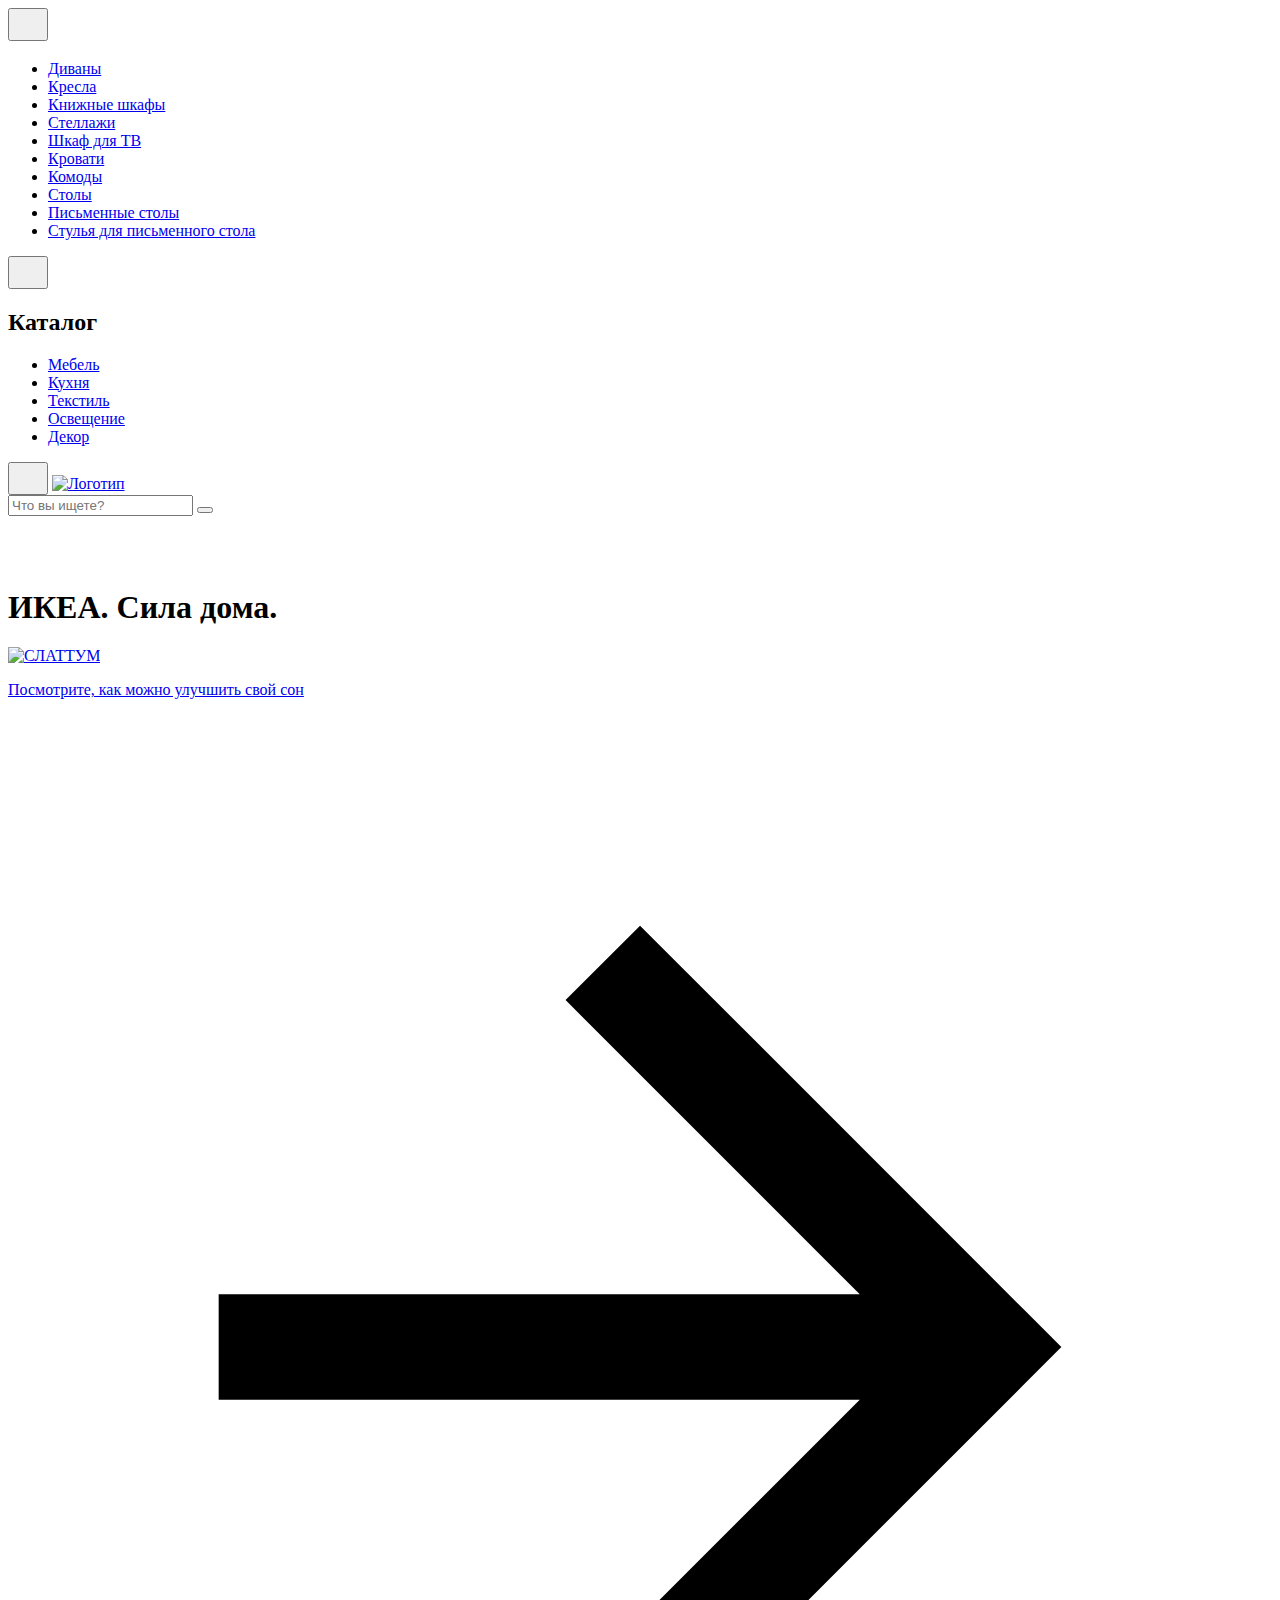
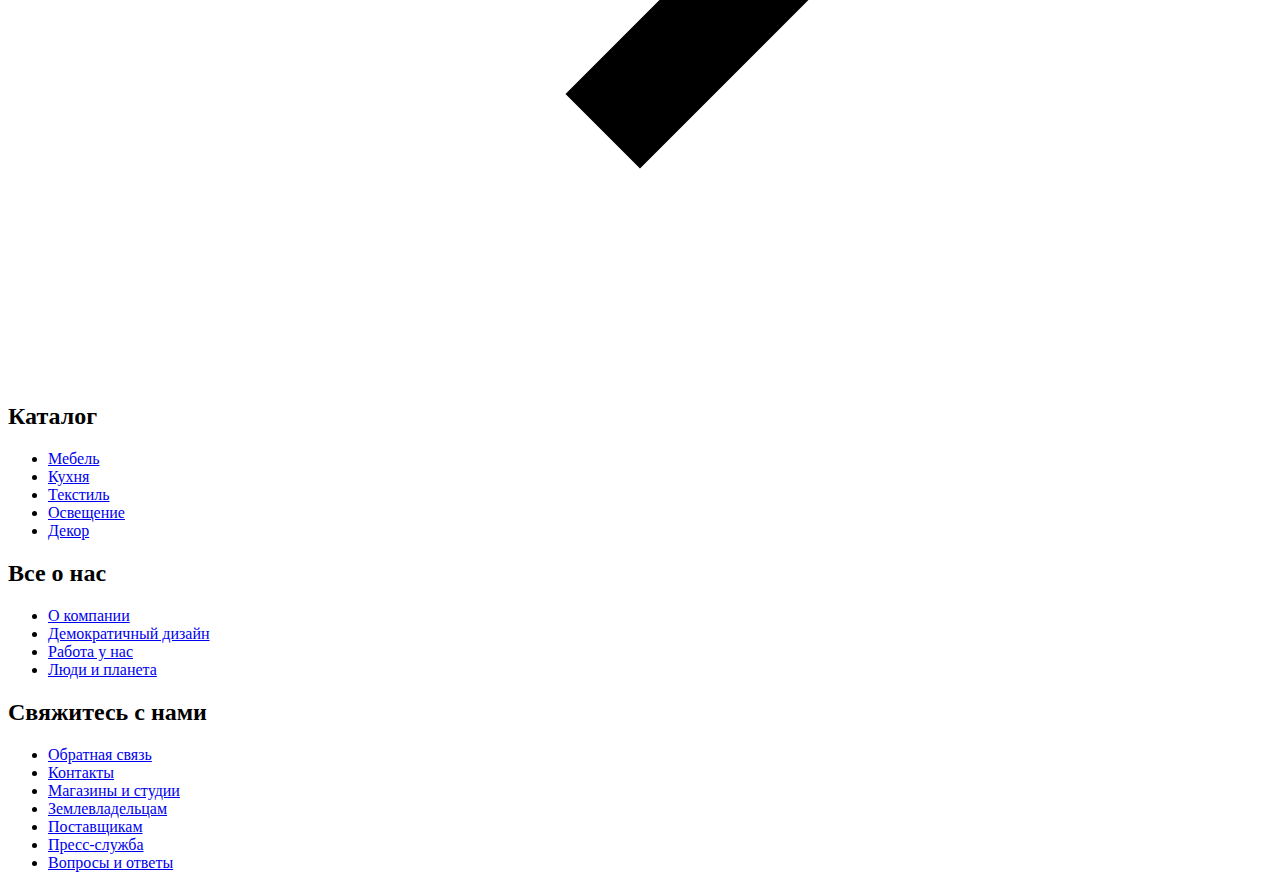
==== index.html @ 3b08dd72 "Added js for sections" ====
<!DOCTYPE html>
<html lang="en">

<head>
    <meta charset="UTF-8">
    <meta name="viewport" content="width=device-width, user-scalable=no, initial-scale=1.0, maximum-scale=1.0, minimum-scale=1.0">
    <meta http-equiv="X-UA-Compatible" content="ie=edge">
    <link rel="apple-touch-icon" sizes="180x180" href="favicon/apple-touch-icon.png">
    <link rel="icon" type="image/png" sizes="32x32" href="favicon/favicon-32x32.png">
    <link rel="icon" type="image/png" sizes="16x16" href="favicon/favicon-16x16.png">
    <link rel="mask-icon" href="favicon/safari-pinned-tab.svg" color="#0058ab">
    <meta name="msapplication-TileColor" content="#0058ab">
    <meta name="theme-color" content="#0058ab">
    <title>ИКЕА - официальный интернет-магазин мебели - IKEA</title>
    <link rel="stylesheet" href="styles/styles.css">

</head>

<body>
    <!-- <header>
        <div class="container">
            <div class="header">
                <button class="btn btn-burger" aria-label="открыть меню">
                <svg focusable="false" class="svg-icon" width="24" height="24" viewBox="0 0 24 24" fill="none"
                     xmlns="http://www.w3.org/2000/svg">
                    <path fill-rule="evenodd" clip-rule="evenodd"
                          d="M20 8H4V6H20V8ZM20 13H4V11H20V13ZM20 18H4V16H20V18Z"></path>
                </svg>
            </button>
                <a href="index.html" class="logo">
                    <img src="image/ikea-logo.svg" alt="Логотип">
                </a>
                <form class="search" method="get" action="goods.html">
                    <input type="search" name="s" maxlength="150" class="search-input" spellcheck="false" aria-label="Искать товары, новинки и вдохновение" aria-placeholder="Искать товары, новинки и вдохновение" placeholder="Что вы ищете?" autocapitalize="off" autocomplete="off"
                        autocorrect="off">
                    <button type="submit" class="btn search-btn" aria-label="найти"></button>
                </form>
                <a href="goods.html?cat=wishlist" class="btn btn-wishlist">
                    <svg focusable="false" class="svg-icon" width="24" height="24" viewBox="0 0 24 24" fill="none" xmlns="http://www.w3.org/2000/svg">
                    <path fill-rule="evenodd" clip-rule="evenodd"
                          d="M12.336 5.52055C14.2336 3.62376 17.3096 3.62401 19.2069 5.52129C20.2067 6.52115 20.6796 7.85005 20.6259 9.15761C20.6151 12.2138 18.4184 14.8654 16.4892 16.6366C15.4926 17.5517 14.5004 18.2923 13.7593 18.8036C13.3879 19.0598 13.0771 19.2601 12.8574 19.3973C12.7475 19.466 12.6601 19.519 12.5992 19.5555C12.5687 19.5737 12.5448 19.5879 12.5279 19.5978L12.5079 19.6094L12.502 19.6129L12.5001 19.614C12.5001 19.614 12.4989 19.6147 11.9999 18.748C11.501 19.6147 11.5005 19.6144 11.5005 19.6144L11.4979 19.6129L11.4919 19.6094L11.472 19.5978C11.4551 19.5879 11.4312 19.5737 11.4007 19.5555C11.3397 19.519 11.2524 19.466 11.1425 19.3973C10.9227 19.2601 10.612 19.0598 10.2405 18.8036C9.49947 18.2923 8.50726 17.5517 7.51063 16.6366C5.58146 14.8654 3.38477 12.2139 3.37399 9.15765C3.32024 7.85008 3.79314 6.52117 4.79301 5.52129C6.69054 3.62376 9.76704 3.62376 11.6646 5.52129L11.9993 5.856L12.3353 5.52129L12.336 5.52055ZM11.9999 18.748L11.5005 19.6144L11.9999 19.9019L12.4989 19.6147L11.9999 18.748ZM11.9999 17.573C12.1727 17.462 12.384 17.3226 12.6236 17.1573C13.3125 16.6821 14.2267 15.9988 15.1366 15.1634C17.0157 13.4381 18.6259 11.2919 18.6259 9.13506V9.11213L18.627 9.08922C18.6626 8.31221 18.3844 7.52727 17.7926 6.9355C16.6762 5.81903 14.866 5.81902 13.7495 6.9355L13.7481 6.93689L11.9965 8.68166L10.2504 6.9355C9.13387 5.81903 7.3237 5.81903 6.20722 6.9355C5.61546 7.52727 5.33724 8.31221 5.3729 9.08922L5.37395 9.11213V9.13507C5.37395 11.2919 6.98418 13.4381 8.86325 15.1634C9.77312 15.9988 10.6874 16.6821 11.3762 17.1573C11.6159 17.3226 11.8271 17.462 11.9999 17.573Z"></path>
                </svg>
                </a>
                <a href="cart.html" class="btn btn-cart">
                    <svg focusable="false" class="svg-icon svg-cart" width="24" height="24" viewBox="0 0 24 24" fill="none" xmlns="http://www.w3.org/2000/svg" style="display: block;">
                    <path fill-rule="evenodd" clip-rule="evenodd"
                          d="M10.9994 4H10.4373L10.1451 4.48017L6.78803 9.99716H3.00001H1.71924L2.02987 11.2397L3.65114 17.7248C3.98501 19.0603 5.18497 19.9972 6.56157 19.9972L17.4385 19.9972C18.8151 19.9972 20.015 19.0603 20.3489 17.7248L21.9702 11.2397L22.2808 9.99716H21H17.2113L13.8539 4.48014L13.5618 4H12.9997H12.0004H10.9994ZM14.8701 9.99716L12.4376 6H12.0004H11.5615L9.12921 9.99716H14.8701ZM5.59142 17.2397L4.28079 11.9972H19.7192L18.4086 17.2397C18.2973 17.6849 17.8973 17.9972 17.4385 17.9972L6.56157 17.9972C6.1027 17.9972 5.70272 17.6849 5.59142 17.2397Z"></path>
                </svg>
                </a>
            </div>
        </div>
    </header> -->
    <main>
        <div class="container">
            <h1 class="main-header">ИКЕА. Сила дома.</h1>
            <aside class="offer">
                <a href="card.html#idd059">
                    <picture>
                        <source srcset="image/b47e07ee97fd5f9bf030d258d462a945.webp" type="image/webp">
                        <img src="image/b47e07ee97fd5f9bf030d258d462a945.jpg" alt="СЛАТТУМ">
                    </picture>

                </a>
                <a class="offer-extra" href="goods.html?subcat=Кровати">
                    <p>Посмотрите, как можно улучшить свой сон</p>
                    <svg focusable="false" viewBox="0 0 24 24" class="offer-arrow" aria-hidden="true">
                    <path fill-rule="evenodd" clip-rule="evenodd"
                          d="M19.2937 12.7074L20.0008 12.0003L19.2938 11.2932L12.0008 3.99927L10.5865 5.41339L16.1727 11.0003H4V13.0003H16.1723L10.5855 18.5868L11.9996 20.0011L19.2937 12.7074Z"></path>
                </svg>
                </a>
            </aside>
        </div>
    </main>
    <!-- <footer>
        <div class="container">
            <div class="footer">
                <div class="footer-catalog">
                    <h2 class="footer-header">Каталог</h2>
                    <ul>
                        <li class="footer-list"><a href="goods.html?cat=Мебель">Мебель</a></li>
                        <li class="footer-list"><a href="goods.html?cat=Кухня">Кухня</a></li>
                        <li class="footer-list"><a href="goods.html?cat=Текстиль">Текстиль</a></li>
                        <li class="footer-list"><a href="goods.html?cat=Освещение">Освещение</a></li>
                        <li class="footer-list"><a href="goods.html?cat=Декор">Декор</a></li>
                    </ul>
                </div>
                <div class="footer-about">
                    <h2 class="footer-header">Все о нас</h2>
                    <ul>
                        <li class="footer-list"><a href="#">О компании</a></li>
                        <li class="footer-list"><a href="#">Демократичный дизайн</a></li>
                        <li class="footer-list"><a href="#">Работа у нас</a></li>
                        <li class="footer-list"><a href="#">Люди и планета</a></li>
                    </ul>
                </div>
                <div class="footer-connection">
                    <h2 class="footer-header">Свяжитесь с нами</h2>
                    <ul>
                        <li class="footer-list"><a href="#">Обратная связь</a></li>
                        <li class="footer-list"><a href="#">Контакты</a></li>
                        <li class="footer-list"><a href="#">Магазины и студии</a></li>
                        <li class="footer-list"><a href="#">Землевладельцам</a></li>
                        <li class="footer-list"><a href="#">Поставщикам</a></li>
                        <li class="footer-list"><a href="#">Пресс-служба</a></li>
                        <li class="footer-list"><a href="#">Вопросы и ответы</a></li>
                    </ul>
                </div>
            </div>
        </div>

    </footer> -->

    <!-- <div class="catalog">
        <button type="button" class="btn btn-close catalog-btn" id="hnf-menu-close-btn" aria-expanded="true" title="Закрыть меню" aria-label="Закрыть меню">
            <svg focusable="false" class="svg-icon" width="24" height="24" viewBox="0 0 24 24" fill="none"
                xmlns="http://www.w3.org/2000/svg">
                <path fill-rule="evenodd" clip-rule="evenodd"
                    d="M12.0002 13.4144L16.9499 18.3642L18.3642 16.9499L13.4144 12.0002L18.3642 7.05044L16.95 5.63623L12.0002 10.586L7.05044 5.63623L5.63623 7.05044L10.586 12.0002L5.63624 16.9499L7.05046 18.3642L12.0002 13.4144Z"></path>
            </svg>
        </button>
        <h2>Каталог</h2>
        <ul class="catalog-list">
            <li class="catalog-list__item active"><a href="goods.html?cat=Мебель">Мебель</a></li>
            <li class="catalog-list__item"><a href="goods.html?cat=Кухня">Кухня</a></li>
            <li class="catalog-list__item"><a href="goods.html?cat=Текстиль">Текстиль</a></li>
            <li class="catalog-list__item"><a href="goods.html?cat=Освещение">Освещение</a></li>
            <li class="catalog-list__item"><a href="goods.html?cat=Декор">Декор</a></li>
        </ul>


    </div> -->

    <!-- <div class="subcatalog">
        <button type="button" class="btn btn-return catalog-btn" aria-expanded="true" title="Закрыть меню" aria-label="Закрыть меню">
        <svg focusable="false" class="svg-icon  hnf-svg-icon" width="24" height="24" viewBox="0 0 24 24" fill="none"
             xmlns="http://www.w3.org/2000/svg">
            <path fill-rule="evenodd" clip-rule="evenodd"
                  d="M4.70613 11.2927L3.99902 11.9997L4.70606 12.7069L11.999 20.0008L13.4133 18.5867L7.82744 13.0001H19.9999V11.0001H7.82729L13.4144 5.41328L12.0002 3.99902L4.70613 11.2927Z"></path>
        </svg>
    </button>
        <h3 class="subcatalog-header">
            <a href="goods.html?cat=Мебель"></a>
        </h3>
        <ul class="subcatalog-list">
            <li class="subcatalog-list__item"><a href="goods.html?subcat=Диваны">Диваны</a></li>
            <li class="subcatalog-list__item"><a href="goods.html?subcat=Кресла">Кресла</a></li>
            <li class="subcatalog-list__item"><a href="goods.html?subcat=Книжные шкафы">Книжные шкафы</a></li>
            <li class="subcatalog-list__item"><a href="goods.html?subcat=Стеллажи">Стеллажи</a></li>
            <li class="subcatalog-list__item"><a href="goods.html?subcat=Шкаф для ТВ">Шкаф для ТВ</a></li>
            <li class="subcatalog-list__item"><a href="goods.html?subcat=Кровати">Кровати</a></li>
            <li class="subcatalog-list__item"><a href="goods.html?subcat=Комоды">Комоды</a></li>
            <li class="subcatalog-list__item"><a href="goods.html?subcat=Столы">Столы</a></li>
            <li class="subcatalog-list__item"><a href="goods.html?subcat=Письменные столы">Письменные столы</a></li>
            <li class="subcatalog-list__item">
                <a href="goods.html?subcat=Стулья для письменного стола">Стулья для письменного стола</a></li>
        </ul>
    </div> -->


    <script src="/script/generateHeader.js" defer></script>
    <script src="/script/generateCatalog.js" defer></script>
    <script src="/script/generateSubcatalog.js" defer></script>
    <script src="/script/generateFooter.js" defer></script>
    <script src="/script/main.js" defer></script>
</body>

</html>
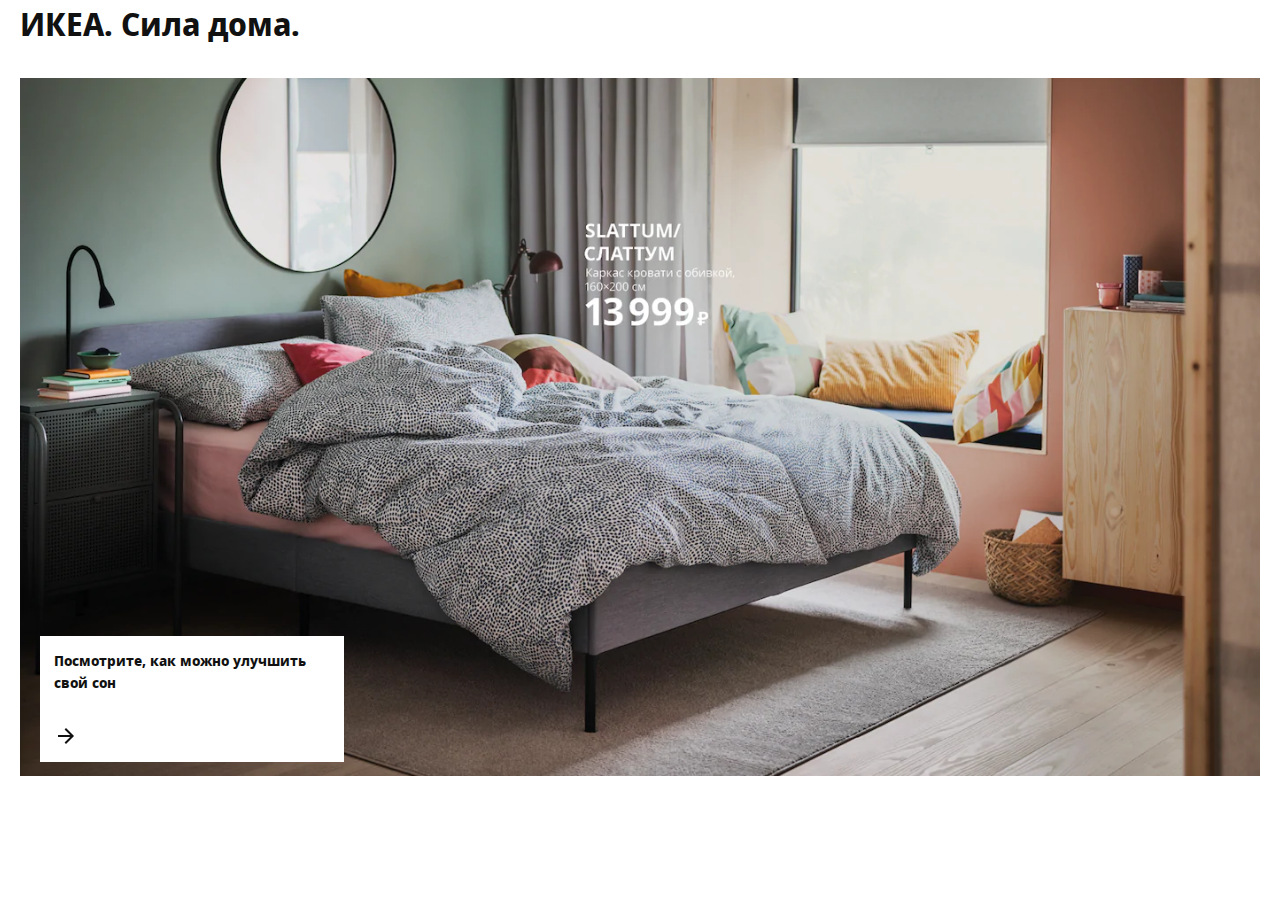
==== commit f75e0ad5: "index.js + getData" ====
--- a/index.html
+++ b/index.html
@@ -17,39 +17,6 @@
 </head>
 
 <body>
-    <!-- <header>
-        <div class="container">
-            <div class="header">
-                <button class="btn btn-burger" aria-label="открыть меню">
-                <svg focusable="false" class="svg-icon" width="24" height="24" viewBox="0 0 24 24" fill="none"
-                     xmlns="http://www.w3.org/2000/svg">
-                    <path fill-rule="evenodd" clip-rule="evenodd"
-                          d="M20 8H4V6H20V8ZM20 13H4V11H20V13ZM20 18H4V16H20V18Z"></path>
-                </svg>
-            </button>
-                <a href="index.html" class="logo">
-                    <img src="image/ikea-logo.svg" alt="Логотип">
-                </a>
-                <form class="search" method="get" action="goods.html">
-                    <input type="search" name="s" maxlength="150" class="search-input" spellcheck="false" aria-label="Искать товары, новинки и вдохновение" aria-placeholder="Искать товары, новинки и вдохновение" placeholder="Что вы ищете?" autocapitalize="off" autocomplete="off"
-                        autocorrect="off">
-                    <button type="submit" class="btn search-btn" aria-label="найти"></button>
-                </form>
-                <a href="goods.html?cat=wishlist" class="btn btn-wishlist">
-                    <svg focusable="false" class="svg-icon" width="24" height="24" viewBox="0 0 24 24" fill="none" xmlns="http://www.w3.org/2000/svg">
-                    <path fill-rule="evenodd" clip-rule="evenodd"
-                          d="M12.336 5.52055C14.2336 3.62376 17.3096 3.62401 19.2069 5.52129C20.2067 6.52115 20.6796 7.85005 20.6259 9.15761C20.6151 12.2138 18.4184 14.8654 16.4892 16.6366C15.4926 17.5517 14.5004 18.2923 13.7593 18.8036C13.3879 19.0598 13.0771 19.2601 12.8574 19.3973C12.7475 19.466 12.6601 19.519 12.5992 19.5555C12.5687 19.5737 12.5448 19.5879 12.5279 19.5978L12.5079 19.6094L12.502 19.6129L12.5001 19.614C12.5001 19.614 12.4989 19.6147 11.9999 18.748C11.501 19.6147 11.5005 19.6144 11.5005 19.6144L11.4979 19.6129L11.4919 19.6094L11.472 19.5978C11.4551 19.5879 11.4312 19.5737 11.4007 19.5555C11.3397 19.519 11.2524 19.466 11.1425 19.3973C10.9227 19.2601 10.612 19.0598 10.2405 18.8036C9.49947 18.2923 8.50726 17.5517 7.51063 16.6366C5.58146 14.8654 3.38477 12.2139 3.37399 9.15765C3.32024 7.85008 3.79314 6.52117 4.79301 5.52129C6.69054 3.62376 9.76704 3.62376 11.6646 5.52129L11.9993 5.856L12.3353 5.52129L12.336 5.52055ZM11.9999 18.748L11.5005 19.6144L11.9999 19.9019L12.4989 19.6147L11.9999 18.748ZM11.9999 17.573C12.1727 17.462 12.384 17.3226 12.6236 17.1573C13.3125 16.6821 14.2267 15.9988 15.1366 15.1634C17.0157 13.4381 18.6259 11.2919 18.6259 9.13506V9.11213L18.627 9.08922C18.6626 8.31221 18.3844 7.52727 17.7926 6.9355C16.6762 5.81903 14.866 5.81902 13.7495 6.9355L13.7481 6.93689L11.9965 8.68166L10.2504 6.9355C9.13387 5.81903 7.3237 5.81903 6.20722 6.9355C5.61546 7.52727 5.33724 8.31221 5.3729 9.08922L5.37395 9.11213V9.13507C5.37395 11.2919 6.98418 13.4381 8.86325 15.1634C9.77312 15.9988 10.6874 16.6821 11.3762 17.1573C11.6159 17.3226 11.8271 17.462 11.9999 17.573Z"></path>
-                </svg>
-                </a>
-                <a href="cart.html" class="btn btn-cart">
-                    <svg focusable="false" class="svg-icon svg-cart" width="24" height="24" viewBox="0 0 24 24" fill="none" xmlns="http://www.w3.org/2000/svg" style="display: block;">
-                    <path fill-rule="evenodd" clip-rule="evenodd"
-                          d="M10.9994 4H10.4373L10.1451 4.48017L6.78803 9.99716H3.00001H1.71924L2.02987 11.2397L3.65114 17.7248C3.98501 19.0603 5.18497 19.9972 6.56157 19.9972L17.4385 19.9972C18.8151 19.9972 20.015 19.0603 20.3489 17.7248L21.9702 11.2397L22.2808 9.99716H21H17.2113L13.8539 4.48014L13.5618 4H12.9997H12.0004H10.9994ZM14.8701 9.99716L12.4376 6H12.0004H11.5615L9.12921 9.99716H14.8701ZM5.59142 17.2397L4.28079 11.9972H19.7192L18.4086 17.2397C18.2973 17.6849 17.8973 17.9972 17.4385 17.9972L6.56157 17.9972C6.1027 17.9972 5.70272 17.6849 5.59142 17.2397Z"></path>
-                </svg>
-                </a>
-            </div>
-        </div>
-    </header> -->
     <main>
         <div class="container">
             <h1 class="main-header">ИКЕА. Сила дома.</h1>
@@ -71,97 +38,8 @@
             </aside>
         </div>
     </main>
-    <!-- <footer>
-        <div class="container">
-            <div class="footer">
-                <div class="footer-catalog">
-                    <h2 class="footer-header">Каталог</h2>
-                    <ul>
-                        <li class="footer-list"><a href="goods.html?cat=Мебель">Мебель</a></li>
-                        <li class="footer-list"><a href="goods.html?cat=Кухня">Кухня</a></li>
-                        <li class="footer-list"><a href="goods.html?cat=Текстиль">Текстиль</a></li>
-                        <li class="footer-list"><a href="goods.html?cat=Освещение">Освещение</a></li>
-                        <li class="footer-list"><a href="goods.html?cat=Декор">Декор</a></li>
-                    </ul>
-                </div>
-                <div class="footer-about">
-                    <h2 class="footer-header">Все о нас</h2>
-                    <ul>
-                        <li class="footer-list"><a href="#">О компании</a></li>
-                        <li class="footer-list"><a href="#">Демократичный дизайн</a></li>
-                        <li class="footer-list"><a href="#">Работа у нас</a></li>
-                        <li class="footer-list"><a href="#">Люди и планета</a></li>
-                    </ul>
-                </div>
-                <div class="footer-connection">
-                    <h2 class="footer-header">Свяжитесь с нами</h2>
-                    <ul>
-                        <li class="footer-list"><a href="#">Обратная связь</a></li>
-                        <li class="footer-list"><a href="#">Контакты</a></li>
-                        <li class="footer-list"><a href="#">Магазины и студии</a></li>
-                        <li class="footer-list"><a href="#">Землевладельцам</a></li>
-                        <li class="footer-list"><a href="#">Поставщикам</a></li>
-                        <li class="footer-list"><a href="#">Пресс-служба</a></li>
-                        <li class="footer-list"><a href="#">Вопросы и ответы</a></li>
-                    </ul>
-                </div>
-            </div>
-        </div>
 
-    </footer> -->
-
-    <!-- <div class="catalog">
-        <button type="button" class="btn btn-close catalog-btn" id="hnf-menu-close-btn" aria-expanded="true" title="Закрыть меню" aria-label="Закрыть меню">
-            <svg focusable="false" class="svg-icon" width="24" height="24" viewBox="0 0 24 24" fill="none"
-                xmlns="http://www.w3.org/2000/svg">
-                <path fill-rule="evenodd" clip-rule="evenodd"
-                    d="M12.0002 13.4144L16.9499 18.3642L18.3642 16.9499L13.4144 12.0002L18.3642 7.05044L16.95 5.63623L12.0002 10.586L7.05044 5.63623L5.63623 7.05044L10.586 12.0002L5.63624 16.9499L7.05046 18.3642L12.0002 13.4144Z"></path>
-            </svg>
-        </button>
-        <h2>Каталог</h2>
-        <ul class="catalog-list">
-            <li class="catalog-list__item active"><a href="goods.html?cat=Мебель">Мебель</a></li>
-            <li class="catalog-list__item"><a href="goods.html?cat=Кухня">Кухня</a></li>
-            <li class="catalog-list__item"><a href="goods.html?cat=Текстиль">Текстиль</a></li>
-            <li class="catalog-list__item"><a href="goods.html?cat=Освещение">Освещение</a></li>
-            <li class="catalog-list__item"><a href="goods.html?cat=Декор">Декор</a></li>
-        </ul>
-
-
-    </div> -->
-
-    <!-- <div class="subcatalog">
-        <button type="button" class="btn btn-return catalog-btn" aria-expanded="true" title="Закрыть меню" aria-label="Закрыть меню">
-        <svg focusable="false" class="svg-icon  hnf-svg-icon" width="24" height="24" viewBox="0 0 24 24" fill="none"
-             xmlns="http://www.w3.org/2000/svg">
-            <path fill-rule="evenodd" clip-rule="evenodd"
-                  d="M4.70613 11.2927L3.99902 11.9997L4.70606 12.7069L11.999 20.0008L13.4133 18.5867L7.82744 13.0001H19.9999V11.0001H7.82729L13.4144 5.41328L12.0002 3.99902L4.70613 11.2927Z"></path>
-        </svg>
-    </button>
-        <h3 class="subcatalog-header">
-            <a href="goods.html?cat=Мебель"></a>
-        </h3>
-        <ul class="subcatalog-list">
-            <li class="subcatalog-list__item"><a href="goods.html?subcat=Диваны">Диваны</a></li>
-            <li class="subcatalog-list__item"><a href="goods.html?subcat=Кресла">Кресла</a></li>
-            <li class="subcatalog-list__item"><a href="goods.html?subcat=Книжные шкафы">Книжные шкафы</a></li>
-            <li class="subcatalog-list__item"><a href="goods.html?subcat=Стеллажи">Стеллажи</a></li>
-            <li class="subcatalog-list__item"><a href="goods.html?subcat=Шкаф для ТВ">Шкаф для ТВ</a></li>
-            <li class="subcatalog-list__item"><a href="goods.html?subcat=Кровати">Кровати</a></li>
-            <li class="subcatalog-list__item"><a href="goods.html?subcat=Комоды">Комоды</a></li>
-            <li class="subcatalog-list__item"><a href="goods.html?subcat=Столы">Столы</a></li>
-            <li class="subcatalog-list__item"><a href="goods.html?subcat=Письменные столы">Письменные столы</a></li>
-            <li class="subcatalog-list__item">
-                <a href="goods.html?subcat=Стулья для письменного стола">Стулья для письменного стола</a></li>
-        </ul>
-    </div> -->
-
-
-    <script src="/script/generateHeader.js" defer></script>
-    <script src="/script/generateCatalog.js" defer></script>
-    <script src="/script/generateSubcatalog.js" defer></script>
-    <script src="/script/generateFooter.js" defer></script>
-    <script src="/script/main.js" defer></script>
+    <script src="/script/index.js" defer type="module"></script>
 </body>
 
 </html>--- a/styles/styles.css
+++ b/styles/styles.css
@@ -0,0 +1,1008 @@
+/*
+* Prefixed by https://autoprefixer.github.io
+* PostCSS: v7.0.29,
+* Autoprefixer: v9.7.6
+* Browsers: last 4 version
+*/
+
+@font-face {
+    font-family: 'Noto Sans';
+    src: local('Noto Sans Display Regular'), local('NotoSansDisplay-Regular'), url('../fonts/Notosansdisplayregular.woff2') format('woff2'), url('../fonts/Notosansdisplayregular.woff') format('woff');
+    font-weight: 400;
+    font-style: normal;
+}
+
+@font-face {
+    font-family: 'Noto Sans';
+    src: local('Noto Sans Display Italic'), local('NotoSansDisplay-Italic'), url('../fonts/Notosansdisplayitalic.woff2') format('woff2'), url('../fonts/Notosansdisplayitalic.woff') format('woff');
+    font-weight: 400;
+    font-style: italic;
+}
+
+@font-face {
+    font-family: 'Noto Sans';
+    src: local('Noto Sans Display Bold'), local('NotoSansDisplay-Bold'), url('../fonts/Notosansdisplaybold.woff2') format('woff2'), url('../fonts/Notosansdisplaybold.woff') format('woff');
+    font-weight: 700;
+    font-style: normal;
+}
+
+@font-face {
+    font-family: 'Noto Sans';
+    src: local('Noto Sans Display Bold Italic'), local('NotoSansDisplay-BoldItalic'), url('../fonts/Notosansdisplaybolditalic.woff2') format('woff2'), url('../fonts/Notosansdisplaybolditalic.woff') format('woff');
+    font-weight: 700;
+    font-style: italic;
+}
+
+html {
+    -webkit-box-sizing: border-box;
+    box-sizing: border-box;
+}
+
+*,
+*::before,
+*::after {
+    -webkit-box-sizing: inherit;
+    box-sizing: inherit;
+}
+
+body {
+    min-width: 320px;
+    margin: 0;
+    background-color: #fff;
+    /*под проект*/
+    font-family: Noto Sans, Arial, sans-serif;
+    /*в "" свой шрифт под проект*/
+    font-size: 16px;
+    color: #111;
+    line-height: 1.5;
+    -webkit-font-smoothing: subpixel-antialiased;
+}
+
+button,
+input {
+    font: inherit;
+}
+
+button {
+    cursor: pointer;
+}
+
+img {
+    max-width: 100%;
+    width: 100%;
+    height: auto;
+}
+
+a {
+    text-decoration: none;
+    color: inherit;
+}
+
+ul {
+    list-style: none;
+    padding: 0;
+    margin: 0;
+}
+
+h1,
+h2,
+h3,
+p {
+    padding: 0;
+    margin: 0;
+}
+
+
+/* container */
+
+.container {
+    max-width: 100rem;
+    margin: 0 auto;
+    padding: 0 1.25rem;
+}
+
+.visually-hidden {
+    position: absolute !important;
+    clip: rect(1px 1px 1px 1px);
+    clip: rect(1px, 1px, 1px, 1px);
+    padding: 0 !important;
+    border: 0 !important;
+    height: 1px !important;
+    width: 1px !important;
+    overflow: hidden;
+}
+
+
+/* при работе с float */
+
+.clearfix::after {
+    content: "";
+    display: table;
+    clear: both;
+}
+
+header {
+    margin-bottom: 3.75rem;
+}
+
+.header {
+    display: -ms-grid;
+    display: grid;
+    grid-gap: 1.25rem;
+    -ms-grid-columns: 2fr 1.25rem 2fr 1.25rem 16fr 1.25rem 1fr 1.25rem 1fr;
+    grid-template-columns: 2fr 2fr 16fr 1fr 1fr;
+    -webkit-box-align: center;
+    -ms-flex-align: center;
+    align-items: center;
+    padding: 1.75rem 0;
+}
+
+footer {
+    background-color: #f5f5f5;
+    margin-top: 3.75rem;
+    padding: 3.75rem 0 0 0;
+}
+
+.footer {
+    display: -ms-grid;
+    display: grid;
+    -ms-grid-columns: 1fr 1fr 1fr;
+    grid-template-columns: 1fr 1fr 1fr;
+}
+
+.main-header {
+    margin-bottom: 1.875rem
+}
+
+.btn {
+    background-color: transparent;
+    outline: transparent;
+    border-radius: 50%;
+    width: 40px;
+    height: 40px;
+    display: -webkit-box;
+    display: -ms-flexbox;
+    display: flex;
+    -webkit-box-align: center;
+    -ms-flex-align: center;
+    align-items: center;
+    -webkit-box-pack: center;
+    -ms-flex-pack: center;
+    justify-content: center;
+    border: 1px solid transparent;
+}
+
+.btn:hover {
+    background-color: #f5f5f5;
+    color: #111;
+}
+
+.svg-icon {
+    fill: currentColor;
+}
+
+.logo {
+    text-align: center;
+    width: 75px;
+    height: 30px;
+}
+
+.search {
+    position: relative;
+    -webkit-box-flex: 1;
+    -ms-flex-positive: 1;
+    flex-grow: 1;
+    height: 50px;
+    margin: 0 40px;
+}
+
+.search-input {
+    -webkit-appearance: none;
+    -moz-appearance: none;
+    appearance: none;
+    background-color: #f5f5f5;
+    display: block;
+    appearance: none;
+    width: 100%;
+    height: 100%;
+    padding: .5rem 3.5rem;
+    margin: 0 auto;
+    line-height: 1.5;
+    border: 0;
+    border-radius: 50em;
+    outline: 0;
+    -webkit-box-shadow: none;
+    box-shadow: none;
+    -webkit-transition: background .2s;
+    -o-transition: background .2s;
+    transition: background .2s;
+}
+
+.search-btn {
+    position: absolute;
+    top: 0.9rem;
+    right: 0.9rem;
+    background-image: url("data:image/svg+xml;charset=utf-8,%3Csvg width='16' height='17' fill='%23484848' xmlns='http://www.w3.org/2000/svg'%3E%3Cpath fill-rule='evenodd' clip-rule='evenodd' d='M6.5 11a4.5 4.5 0 110-9 4.5 4.5 0 010 9zm4.968-.307a6.5 6.5 0 10-1.514 1.315l3.996 3.996 1.414-1.414-3.896-3.897z'/%3E%3C/svg%3E");
+    background-repeat: no-repeat;
+    background-size: contain;
+    width: 2.5rem;
+    height: 1.5rem;
+    background-position: center;
+}
+
+.offer {
+    position: relative;
+}
+
+.offer-extra {
+    position: absolute;
+    padding: .9rem;
+    color: #111;
+    left: 1.25rem;
+    bottom: 1.25rem;
+    display: -webkit-box;
+    display: -ms-flexbox;
+    display: flex;
+    background: #fff;
+    -webkit-box-orient: vertical;
+    -webkit-box-direction: normal;
+    -ms-flex-direction: column;
+    flex-direction: column;
+    -webkit-box-align: start;
+    -ms-flex-align: start;
+    align-items: flex-start;
+    max-width: 19rem;
+    min-width: 13rem;
+    font-size: .9rem;
+    line-height: 1.5;
+    font-weight: bold;
+    word-break: break-word;
+}
+
+.offer-arrow {
+    display: inline-block;
+    height: 1.5rem;
+    width: 1.5rem;
+    vertical-align: middle;
+    fill: currentColor;
+    margin-top: 1.875rem;
+}
+
+.footer-header {
+    line-height: 2rem;
+    font-size: 1.25rem;
+    padding: 0 0 1rem 0;
+}
+
+.footer-list {
+    margin-bottom: .8rem;
+}
+
+.footer-list>a {
+    color: #484848;
+}
+
+.footer-list>a:hover {
+    color: #111;
+    text-decoration: underline;
+}
+
+.catalog {
+    position: fixed;
+    z-index: 999;
+    top: 0;
+    left: -100%;
+    bottom: 0;
+    background-color: #fff;
+    overflow-y: auto;
+    overflow-x: hidden;
+    -webkit-transition: left 0.2s 0s;
+    -o-transition: left 0.2s 0s;
+    transition: left 0.2s 0s;
+    width: 20rem;
+    padding: 6rem 4rem 3rem;
+}
+
+.catalog.open {
+    left: 0;
+}
+
+.catalog-btn {
+    position: absolute;
+    top: 3rem;
+    left: 3rem;
+}
+
+.catalog-list__item,
+.subcatalog-list__item {
+    cursor: pointer;
+    color: #111;
+}
+
+.catalog-list__item a,
+.subcatalog-list__item a {
+    text-decoration: underline;
+    display: block;
+}
+
+.catalog-list__item a {
+    padding: .5rem 1.5rem .5rem 0;
+}
+
+.subcatalog-list__item a {
+    padding: .5rem 0;
+}
+
+.catalog-list__item:hover a,
+.subcatalog-list__item:hover a {
+    text-decoration: underline;
+}
+
+.catalog-list__item.active {
+    background-repeat: no-repeat;
+    background-position: right 0 center;
+    background-image: url('data:image/svg+xml;utf8,<svg width="24" height="24" viewBox="0 0 24 24" fill="none" xmlns="http://www.w3.org/2000/svg"><path fill-rule="evenodd" clip-rule="evenodd" d="M15.5996 11.9999L9.81456 17.7857L8.40026 16.3716L12.7714 11.9999L8.40026 7.62823L9.81457 6.21411L15.5996 11.9999Z" fill="%23959595"/></svg>');
+}
+
+.subcatalog {
+    position: fixed;
+    z-index: 998;
+    top: 0;
+    left: -100%;
+    bottom: 0;
+    background-color: #fff;
+    overflow-y: auto;
+    overflow-x: hidden;
+    -webkit-transition: left, right 0.2s 0s;
+    -o-transition: left, right 0.2s 0s;
+    transition: left, right 0.2s 0s;
+    width: 25rem;
+    padding: 6rem 4rem 3rem;
+    border-left: 2px solid #ccc;
+}
+
+.subcatalog.subopen {
+    left: 20rem;
+    display: block;
+}
+
+.overlay {
+    display: block;
+    position: fixed;
+    z-index: 899;
+    top: 0;
+    bottom: 0;
+    right: 0;
+    left: 0;
+    background-color: black;
+    -webkit-transition: all .2s ease;
+    -o-transition: all .2s ease;
+    transition: all .2s ease;
+    opacity: 0;
+    pointer-events: none;
+}
+
+.overlay.active {
+    opacity: 0.25;
+    pointer-events: all;
+}
+
+.wrapper {
+    position: relative;
+    margin-top: 4rem;
+}
+
+.wrapper:before {
+    content: '';
+    width: calc(100% + 2rem);
+    display: block;
+    position: absolute;
+    top: -2rem;
+    z-index: 99;
+    margin: 0 -1rem;
+    border-bottom: 1px solid #dfdfdf;
+}
+
+.good {
+    display: -ms-grid;
+    display: grid;
+    -ms-grid-columns: minmax(0, 1fr) 1.25rem minmax(0, 1fr) 1.25rem minmax(0, 1fr) 1.25rem minmax(0, 1fr) 1.25rem minmax(0, 1fr) 1.25rem minmax(0, 1fr) 1.25rem minmax(0, 1fr) 1.25rem minmax(0, 1fr) 1.25rem minmax(0, 1fr) 1.25rem minmax(0, 1fr) 1.25rem minmax(0, 1fr) 1.25rem minmax(0, 1fr);
+    grid-template-columns: repeat(12, minmax(0, 1fr));
+    grid-column-gap: 1.25rem;
+    padding-top: 2rem;
+}
+
+.good-images {
+    display: -webkit-box;
+    display: -ms-flexbox;
+    display: flex;
+    -ms-flex-wrap: wrap;
+    flex-wrap: wrap;
+    -ms-grid-column: 1;
+    grid-column-start: 1;
+    -ms-grid-column-span: 8;
+    grid-column-end: 9;
+    -ms-flex-pack: distribute;
+    justify-content: space-around;
+}
+
+.good-image__item {
+    width: calc(50% - 1.25rem);
+    margin-left: .625rem;
+    margin-right: .625rem;
+    min-height: 500px;
+}
+
+.good-item {
+    -ms-grid-column: 9;
+    grid-column-start: 9;
+    -ms-grid-column-span: 4;
+    grid-column-end: 13;
+    padding: 0 2.5rem;
+}
+
+.good-item__section {
+    margin-bottom: 2.5rem;
+}
+
+.good-item__new {
+    display: none;
+}
+
+.good-item__empty {
+    display: none;
+}
+
+.not-in-stock .good-item__empty {
+    display: block;
+}
+
+.not-in-stock .btn-good {
+    display: none;
+}
+
+.good-item__header {
+    font-size: 1.375rem;
+    line-height: 1.5;
+    font-weight: 700;
+    text-transform: uppercase;
+    margin-bottom: .3rem;
+}
+
+.good-item__description {
+    line-height: 1.5;
+    letter-spacing: 0;
+    font-weight: 400;
+    color: #484848;
+    font-size: .875rem;
+}
+
+.good-item__price {
+    white-space: nowrap;
+    text-align: right;
+}
+
+.good-item__section {
+    display: -webkit-box;
+    display: -ms-flexbox;
+    display: flex;
+    -webkit-box-pack: justify;
+    -ms-flex-pack: justify;
+    justify-content: space-between;
+}
+
+.good-item__price-value {
+    line-height: 1.1875;
+    font-size: 1.375rem;
+}
+
+.good-item__currency {
+    line-height: .9;
+    font-size: .6875rem;
+    vertical-align: text-top;
+}
+
+.not-in-stock .good-item__price-value,
+.not-in-stock .good-item__currency {
+    display: none;
+}
+
+.good-item__buttons {
+    display: -webkit-box;
+    display: -ms-flexbox;
+    display: flex;
+    -webkit-box-pack: justify;
+    -ms-flex-pack: justify;
+    justify-content: space-between;
+    -webkit-box-align: center;
+    -ms-flex-align: center;
+    align-items: center;
+    width: 100%;
+}
+
+.btn-good {
+    margin-right: 1rem;
+    -webkit-box-flex: 1;
+    -ms-flex-positive: 1;
+    flex-grow: 1;
+    -ms-flex-negative: 1;
+    flex-shrink: 1;
+    position: relative;
+    background: #0058a3;
+    color: #fff;
+    border-radius: 52px;
+    padding: 0 2rem;
+    display: -webkit-box;
+    display: -ms-flexbox;
+    display: flex;
+    height: 3.5rem;
+    -webkit-box-align: center;
+    -ms-flex-align: center;
+    align-items: center;
+}
+
+.btn-good-svg {
+    margin-right: .5rem;
+    vertical-align: top;
+    -ms-flex-negative: 0;
+    flex-shrink: 0;
+    display: inline-block;
+    height: 1.5rem;
+    width: 1.5rem;
+    fill: #fff;
+}
+
+.btn-good:hover {
+    color: #0058a3;
+}
+
+.btn-good:hover .btn-good-svg {
+    fill: #0058a3;
+}
+
+.btn-good__label {
+    text-align: center;
+    border: 0;
+    font-weight: 700;
+    font-size: .875rem;
+    line-height: 1.42857;
+}
+
+.btn-add-wishlist {
+    background: rgba(0, 0, 0, 0);
+    color: #111;
+    border-radius: 40px;
+    padding: 0 .9375rem;
+    border: 1px solid #dfdfdf;
+    height: 3.5rem;
+    width: 3.5rem;
+    margin-left: auto;
+}
+
+.btn-add-wishlist__svg {
+    height: 1.5rem;
+    width: 1.5rem;
+}
+
+.btn-add-wishlist:hover .btn-add-wishlist__svg {
+    fill: red;
+}
+
+.btn-add-wishlist.contains-wishlist .btn-add-wishlist__svg {
+    fill: red;
+}
+
+.btn-add-wishlist:hover.contains-wishlist .btn-add-wishlist__svg {
+    fill: black;
+}
+
+.goods-list {
+    display: -ms-grid;
+    display: grid;
+    grid-template-columns: repeat(4, 1fr);
+    grid-gap: 1.25rem;
+}
+
+.goods-list__item {
+    margin-bottom: 2rem;
+}
+
+.goods-item {
+    position: relative;
+    display: -webkit-box;
+    display: -ms-flexbox;
+    display: flex;
+    -webkit-box-orient: vertical;
+    -webkit-box-direction: normal;
+    -ms-flex-direction: column;
+    flex-direction: column;
+    -webkit-box-pack: justify;
+    -ms-flex-pack: justify;
+    justify-content: space-between;
+    height: 100%;
+}
+
+.goods-item__img {
+    height: 380px;
+    display: table-cell;
+    vertical-align: middle
+}
+
+.btn-add-card {
+    position: absolute;
+    opacity: 0;
+    -webkit-transition: opacity 0.2s 0s;
+    -o-transition: opacity 0.2s 0s;
+    transition: opacity 0.2s 0s;
+    right: 1rem;
+    bottom: 0.5rem;
+    background-color: rgb(0, 88, 163);
+    border: 1px solid rgb(0, 88, 163);
+    background-repeat: no-repeat;
+    background-position: center;
+    background-image: url("data:image/svg+xml;utf8,<svg width='24' height='24' xmlns='http://www.w3.org/2000/svg' viewBox='0 0 24 24'><path fill-rule='evenodd' clip-rule='evenodd' d='M10.4372 4H10.9993H12.0003H12.9996H13.5616L13.8538 4.48014L17.2112 9.99713H21H22.2806L21.9702 11.2396L21.5303 13H19.4688L19.7194 11.9971H4.28079L5.59143 17.2397C5.70272 17.6848 6.1027 17.9971 6.56157 17.9971H15V19.9971H6.56157C5.18496 19.9971 3.98502 19.0602 3.65114 17.7247L2.02987 11.2397L1.71924 9.99713H3.00002H6.78793L10.145 4.48017L10.4372 4ZM12.4375 6L14.87 9.99713H9.12911L11.5614 6H12.0003H12.4375ZM17.9961 16V14H19.9961V16H21.9961V18H19.9961V20H17.9961V18H15.9961V16H17.9961Z' fill='white' /></svg>");
+}
+
+.btn-add-card:hover {
+    background-color: rgb(255, 255, 255);
+    background-image: url("data:image/svg+xml;utf8,<svg width='24' height='24' xmlns='http://www.w3.org/2000/svg' viewBox='0 0 24 24'><path fill-rule='evenodd' clip-rule='evenodd' d='M10.4372 4H10.9993H12.0003H12.9996H13.5616L13.8538 4.48014L17.2112 9.99713H21H22.2806L21.9702 11.2396L21.5303 13H19.4688L19.7194 11.9971H4.28079L5.59143 17.2397C5.70272 17.6848 6.1027 17.9971 6.56157 17.9971H15V19.9971H6.56157C5.18496 19.9971 3.98502 19.0602 3.65114 17.7247L2.02987 11.2397L1.71924 9.99713H3.00002H6.78793L10.145 4.48017L10.4372 4ZM12.4375 6L14.87 9.99713H9.12911L11.5614 6H12.0003H12.4375ZM17.9961 16V14H19.9961V16H21.9961V18H19.9961V20H17.9961V18H15.9961V16H17.9961Z' fill='rgb(0, 88, 163)' /></svg>");
+}
+
+.goods-item:hover .btn-add-card {
+    opacity: 1;
+}
+
+.goods-item__header {
+    margin-top: auto;
+    margin-bottom: 1rem;
+}
+
+.goods-item__new {
+    line-height: 1.42857;
+    color: #ca5008;
+    font-weight: 700;
+    font-size: 0.8rem;
+}
+
+.goods-item__link {
+    display: block;
+    height: 100%;
+}
+
+.goods-item__description {
+    margin-bottom: 1rem;
+    font-size: .875rem;
+    line-height: 1.42857;
+}
+
+.goods-item__price {
+    min-height: calc(40px + 0.5rem);
+    padding-bottom: 0.5rem;
+    font-weight: 700;
+}
+
+.goods-item__price-value {
+    font-size: 1.375rem;
+}
+
+.goods-item__currency {
+    line-height: .9;
+    font-size: .6875rem;
+    vertical-align: text-top;
+}
+
+.breadcrumb__list-item {
+    display: inline;
+}
+
+.breadcrumb__list-item:after {
+    content: "\0203A";
+    display: inline;
+    margin: 0 .3125rem;
+    font-size: 1rem;
+    line-height: 1.125;
+}
+
+.breadcrumb__list-item:last-child:after {
+    content: "";
+}
+
+.breadcrumb__link {
+    font-size: .75rem;
+    line-height: 1.5;
+    font-weight: 400;
+    vertical-align: middle;
+}
+
+.breadcrumb__list-item:last-child .breadcrumb__link {
+    color: #484848;
+    pointer-events: none;
+    cursor: auto;
+}
+
+.cart-wrapper {
+    max-width: 768px;
+}
+
+.cart-header {
+    text-align: center;
+}
+
+.product {
+    display: -ms-grid;
+    display: grid;
+    -ms-grid-columns: 152px 4fr 6fr;
+    grid-template-columns: 152px 4fr 6fr;
+    -ms-grid-rows: auto;
+    grid-template-rows: auto;
+    font-size: .81rem;
+    line-height: 1.385;
+}
+
+.product>*:nth-child(1) {
+    -ms-grid-row: 1;
+    -ms-grid-column: 1;
+}
+
+.product>*:nth-child(2) {
+    -ms-grid-row: 1;
+    -ms-grid-column: 2;
+}
+
+.product>*:nth-child(3) {
+    -ms-grid-row: 1;
+    -ms-grid-column: 3;
+}
+
+.product__image-container {
+    -ms-grid-column: 1;
+    grid-column: 1;
+    -ms-grid-row: 1;
+    -ms-grid-row-span: 2;
+    grid-row: 1/3;
+    padding-right: 1rem;
+}
+
+.product__description {
+    -ms-grid-column: 2;
+    grid-column: 2;
+    -ms-grid-row: 1;
+    grid-row: 1;
+}
+
+.product__name {
+    font-size: 1.2rem;
+    margin-bottom: .5rem;
+    font-weight: 700;
+    text-transform: uppercase;
+    word-break: break-word;
+}
+
+.product__prices {
+    -ms-grid-column: 3;
+    grid-column: 3;
+    -ms-grid-row: 1;
+    grid-row: 1;
+    text-align: right;
+    padding-top: 0;
+}
+
+.product__controls {
+    -ms-grid-column: 3;
+    grid-column: 3;
+    -ms-grid-row: 2;
+    grid-row: 2;
+    margin-top: .5rem;
+    display: -webkit-box;
+    display: -ms-flexbox;
+    display: flex;
+    -webkit-box-pack: end;
+    -ms-flex-pack: end;
+    justify-content: flex-end;
+}
+
+.btn-remove {
+    color: #444;
+    border-color: #666;
+    border-radius: unset;
+}
+
+.product__total {
+    font-weight: 700;
+    font-size: 1.06rem;
+    line-height: 1.2;
+}
+
+.product-controls__remove {
+    width: 12.5%;
+}
+
+.product-controls__quantity {
+    width: 25%;
+    margin-left: .5rem;
+}
+
+.cart-header {
+    margin-bottom: 3rem;
+}
+
+.cart-item {
+    margin-bottom: 2rem;
+}
+
+.cart-total {
+    display: -webkit-box;
+    display: -ms-flexbox;
+    display: flex;
+    -webkit-box-pack: justify;
+    -ms-flex-pack: justify;
+    justify-content: space-between;
+    padding: .35rem 0;
+    font-weight: 700;
+    font-size: 14px;
+    text-align: initial;
+    border: dashed #cacaca;
+    border-width: 1px 0;
+}
+
+.cart-checkout {
+    color: #ffffff;
+    padding: 12px 62px;
+    background-color: #3a6e9f;
+    border: none;
+    display: block;
+    margin: 1rem auto;
+}
+
+.cart-form {
+    margin: 1rem 0;
+    text-align: center;
+}
+
+.cart-form label {
+    display: block;
+    margin: 1rem;
+}
+
+select {
+    width: 100%;
+    max-width: 352px;
+    height: 40px;
+    margin: 0;
+    padding: 0 10px;
+    border: 1px solid #666;
+    border-radius: 2px;
+    background: #fff url(../image/chevron-down-thin-24.1667eab2.svg) no-repeat right 8px center/1.5rem;
+    -webkit-appearance: none;
+    -moz-appearance: none;
+    appearance: none;
+    font-size: 1rem;
+    line-height: 1.15;
+    font-family: inherit;
+    text-transform: none;
+}
+
+@media (max-width: 1200px) {
+    .goods-list {
+        grid-template-columns: repeat(3, 1fr);
+    }
+}
+
+@media (max-width: 768px) {
+    .goods-list {
+        grid-template-columns: repeat(2, 1fr);
+    }
+    .header {
+        -ms-grid-columns: 1fr 1.25rem 2fr 1.25rem 1fr 1.25rem 1fr;
+        grid-template-columns: 1fr 2fr 1fr 1fr;
+        -ms-grid-rows: auto 1.25rem auto 1.25rem auto;
+        grid-template-areas: "burger logo wishlist cart" "main main . sidebar" "footer footer footer footer";
+    }
+    .btn-burger {
+        grid-area: burger;
+    }
+    .logo {
+        grid-area: logo;
+    }
+    .btn-wishlist {
+        grid-area: wishlist;
+    }
+    .btn-cart {
+        grid-area: cart;
+    }
+    .search {
+        grid-area: search;
+        -ms-grid-row: 2;
+        grid-row: 2;
+        -ms-grid-column-span: 5;
+        grid-column-end: 6;
+        -ms-grid-column: 1;
+        grid-column-start: 1;
+        margin: 0;
+    }
+    .footer {
+        -ms-grid-rows: auto;
+        grid-template-rows: auto;
+        -webkit-box-pack: center;
+        -ms-flex-pack: center;
+        justify-content: center;
+        grid-template-areas: "catalog" "about" "connection";
+        -ms-grid-columns: 300px;
+        grid-template-columns: 300px
+    }
+    .footer-catalog {
+        grid-area: catalog;
+        margin-bottom: 50px;
+    }
+    .footer-about {
+        grid-area: about;
+        margin-bottom: 50px;
+    }
+    .footer-connection {
+        grid-area: connection;
+        margin-bottom: 50px;
+    }
+    .catalog {
+        width: 50%;
+    }
+    .subcatalog {
+        width: 50%;
+        left: auto;
+        right: -100%;
+    }
+    .subcatalog.subopen {
+        right: 0;
+        left: auto;
+    }
+}
+
+@media (max-width: 768px) {
+    .footer-catalog {
+        -ms-grid-row: 1;
+        -ms-grid-column: 1
+    }
+    .footer-about {
+        -ms-grid-row: 2;
+        -ms-grid-column: 1
+    }
+    .footer-connection {
+        -ms-grid-row: 3;
+        -ms-grid-column: 1
+    }
+}
+
+@media (max-width: 768px) {
+    .btn-burger {
+        -ms-grid-row: 1;
+        -ms-grid-column: 1;
+    }
+    .logo {
+        -ms-grid-row: 1;
+        -ms-grid-column: 3;
+    }
+    .btn-wishlist {
+        -ms-grid-row: 1;
+        -ms-grid-column: 5;
+    }
+    .btn-cart {
+        -ms-grid-row: 1;
+        -ms-grid-column: 7;
+    }
+}
+
+@media (max-width: 576px) {
+    .goods-list {
+        -ms-grid-columns: 1fr;
+        grid-template-columns: 1fr;
+    }
+    .catalog {
+        width: 100%;
+    }
+    .subcatalog {
+        z-index: 999;
+        width: 100%;
+    }
+    .subcatalog.subopen {
+        right: 0;
+    }
+}